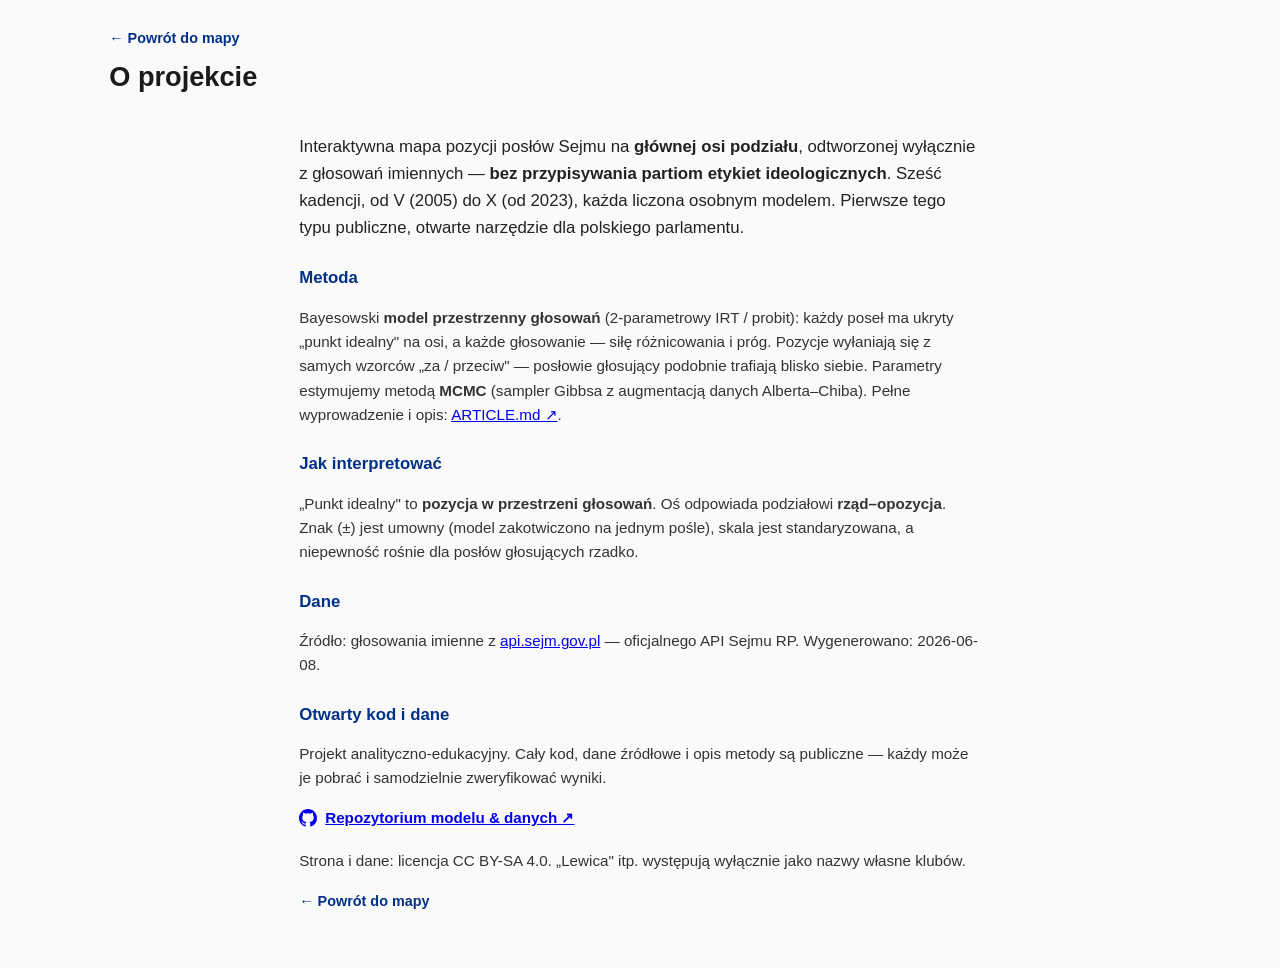
==== about.html @ c2904118 "Make 'O projekcie' a standalone page; drop header GitHub icon and Voteview mentions - Replace the Ab" ====
<!DOCTYPE html>
<html lang="pl">
<head>
  <meta charset="utf-8" />
  <meta name="viewport" content="width=device-width, initial-scale=1" />
  <title>O projekcie — Punkty idealne posłów Sejmu RP</title>
  <meta name="description" content="O projekcie: bayesowski model przestrzenny głosowań Sejmu RP (2-parametrowy IRT / probit, estymacja MCMC). Metoda, dane, interpretacja i otwarty kod." />
  <link rel="icon" href="favicon.svg?v=4" type="image/svg+xml" />
  <link rel="stylesheet" href="style.css" />
</head>
<body>
  <header>
    <a class="back-link" href="index.html">← Powrót do mapy</a>
    <h1>O projekcie</h1>
  </header>

  <main class="about">
    <p class="about-lead">
      Interaktywna mapa pozycji posłów Sejmu na <strong>głównej osi podziału</strong>,
      odtworzonej wyłącznie z głosowań imiennych — <strong>bez przypisywania partiom
      etykiet ideologicznych</strong>. Sześć kadencji, od V (2005) do X (od 2023),
      każda liczona osobnym modelem. Pierwsze tego typu publiczne, otwarte narzędzie
      dla polskiego parlamentu.
    </p>

    <h2>Metoda</h2>
    <p>
      Bayesowski <strong>model przestrzenny głosowań</strong> (2-parametrowy IRT / probit):
      każdy poseł ma ukryty „punkt idealny" na osi, a każde głosowanie — siłę różnicowania
      i próg. Pozycje wyłaniają się z samych wzorców „za / przeciw" — posłowie głosujący
      podobnie trafiają blisko siebie. Parametry estymujemy metodą <strong>MCMC</strong>
      (sampler Gibbsa z augmentacją danych Alberta–Chiba). Pełne wyprowadzenie i opis:
      <a href="https://github.com/psephos-lab/sejm-ideal-points-model/blob/main/article/ARTICLE.md"
         target="_blank" rel="noopener">ARTICLE.md ↗</a>.
    </p>

    <h2>Jak interpretować</h2>
    <p>
      „Punkt idealny" to <strong>pozycja w przestrzeni głosowań</strong>.
      Oś odpowiada podziałowi <strong>rząd–opozycja</strong>.
      Znak (±) jest umowny (model zakotwiczono na jednym pośle), skala jest
      standaryzowana, a niepewność rośnie dla posłów głosujących rzadko.
    </p>

    <h2>Dane</h2>
    <p>
      Źródło: głosowania imienne z
      <a href="https://api.sejm.gov.pl" target="_blank" rel="noopener">api.sejm.gov.pl</a>
      — oficjalnego API Sejmu RP. <span id="about-meta" class="muted"></span>
    </p>

    <h2>Otwarty kod i dane</h2>
    <p>
      Projekt analityczno-edukacyjny. Cały kod, dane źródłowe i opis metody są publiczne —
      każdy może je pobrać i samodzielnie zweryfikować wyniki.
    </p>
    <p class="about-repos">
      <a class="repo-link" href="https://github.com/psephos-lab/sejm-ideal-points-model"
         target="_blank" rel="noopener">
        <svg class="gh" viewBox="0 0 16 16" width="18" height="18" aria-hidden="true" fill="currentColor"><path d="M8 0C3.58 0 0 3.58 0 8c0 3.54 2.29 6.53 5.47 7.59.4.07.55-.17.55-.38 0-.19-.01-.82-.01-1.49-2.01.37-2.53-.49-2.69-.94-.09-.23-.48-.94-.82-1.13-.28-.15-.68-.52-.01-.53.63-.01 1.08.58 1.23.82.72 1.21 1.87.87 2.33.66.07-.52.28-.87.51-1.07-1.78-.2-3.64-.89-3.64-3.95 0-.87.31-1.59.82-2.15-.08-.2-.36-1.02.08-2.12 0 0 .67-.21 2.2.82.64-.18 1.32-.27 2-.27.68 0 1.36.09 2 .27 1.53-1.04 2.2-.82 2.2-.82.44 1.1.16 1.92.08 2.12.51.56.82 1.27.82 2.15 0 3.07-1.87 3.75-3.65 3.95.29.25.54.73.54 1.48 0 1.07-.01 1.93-.01 2.2 0 .21.15.46.55.38A8.013 8.013 0 0016 8c0-4.42-3.58-8-8-8z"/></svg>
        <span>Repozytorium modelu &amp; danych ↗</span>
      </a>
    </p>
    <p class="about-license muted">
      Strona i dane: licencja CC BY-SA 4.0. „Lewica" itp. występują wyłącznie jako nazwy
      własne klubów.
    </p>

    <p><a class="back-link" href="index.html">← Powrót do mapy</a></p>
  </main>

  <script>
    fetch("ideal_points.json")
      .then((r) => r.json())
      .then((d) => {
        const am = document.getElementById("about-meta");
        if (am && d.meta && d.meta.generated) am.textContent = `Wygenerowano: ${d.meta.generated}.`;
      })
      .catch(() => {});
  </script>
</body>
</html>
---- style.css ----
:root {
  --bg: #fafafa;
  --fg: #1a1a1a;
  --muted: #666;
  --line: #ddd;
  --card: #fff;
  --accent: #003087;
  font-family: -apple-system, BlinkMacSystemFont, "Segoe UI", Roboto, Helvetica, Arial, sans-serif;
}

* { box-sizing: border-box; }

body {
  margin: 0;
  background: var(--bg);
  color: var(--fg);
  line-height: 1.5;
}

header {
  padding: 1.6rem 1.2rem 1rem;
  max-width: 1100px;
  margin: 0 auto;
}
h1 { margin: 0 0 .2rem; font-size: 1.7rem; }
.subtitle { margin: 0; color: var(--muted); font-size: .95rem; }

/* ---- term (kadencja) switcher ---- */
.term-switch { display: inline-flex; flex-wrap: wrap; margin-top: .8rem; border: 1px solid var(--line);
  border-radius: 10px; background: var(--card); padding: 3px; gap: 2px; }
.term-btn { display: flex; flex-direction: column; align-items: center; line-height: 1.15;
  border: none; background: none; cursor: pointer; padding: .35rem .8rem; border-radius: 8px;
  font-size: .92rem; font-weight: 600; color: var(--muted); transition: background .15s, color .15s; }
.term-btn small { font-size: .68rem; font-weight: 400; opacity: .8; }
.term-btn:hover { background: #f0f0f0; }
.term-btn.active { background: var(--accent); color: #fff; }
.term-btn.active:hover { background: var(--accent); }
.term-btn.active small { opacity: .85; }

main { max-width: 1100px; margin: 0 auto; padding: 0 1.2rem 2rem; }

.controls {
  display: flex; flex-wrap: wrap; gap: .8rem; align-items: center;
  margin: 1rem 0;
}
#search {
  flex: 1 1 240px; min-width: 180px;
  padding: .55rem .8rem; font-size: 1rem;
  border: 1px solid var(--line); border-radius: 8px; background: var(--card);
}
.toggle { font-size: .9rem; color: var(--muted); display: flex; align-items: center; gap: .35rem; }

.legend { display: flex; flex-wrap: wrap; gap: .4rem; margin-bottom: 1rem; }
.chip {
  display: inline-flex; align-items: center; gap: .35rem;
  padding: .25rem .6rem; border-radius: 999px; cursor: pointer;
  font-size: .82rem; border: 1px solid var(--line); background: var(--card);
  user-select: none; transition: opacity .15s;
}
.chip .dot { width: 10px; height: 10px; border-radius: 50%; }
.chip.dim { opacity: .35; }

.chart-wrap { position: relative; background: var(--card); border: 1px solid var(--line);
  border-radius: 12px; padding: .8rem; margin-bottom: 1.4rem; }
.chart-wrap h2 { margin: .2rem .4rem .6rem; font-size: 1rem; color: var(--muted); font-weight: 600; }
svg { width: 100%; display: block; }

.dot-mp { cursor: pointer; stroke: #fff; stroke-width: .5; }
.dot-mp.dimmed { opacity: .12; }
.dot-mp.hit { stroke: #000; stroke-width: 1.5; }
.ci-line { stroke-opacity: .35; stroke-width: 1; }

.axis text { fill: var(--muted); font-size: 11px; }
.axis line, .axis path { stroke: var(--line); }
.zero-line { stroke: #999; stroke-dasharray: 4 3; stroke-width: 1; }
.axis-label { fill: var(--muted); font-size: 12px; }

.tooltip {
  position: absolute; pointer-events: none; z-index: 10;
  background: #111; color: #fff; padding: .5rem .65rem; border-radius: 8px;
  font-size: .82rem; max-width: 240px; box-shadow: 0 4px 14px rgba(0,0,0,.25);
}
.tooltip b { font-size: .9rem; }
.tooltip .club { opacity: .8; }
.tooltip .pos { margin-top: .25rem; font-variant-numeric: tabular-nums; }

.howto { background: var(--card); border: 1px solid var(--line); border-radius: 12px;
  padding: 1rem 1.2rem; margin-bottom: 1.4rem; }
.howto h2 { margin-top: 0; font-size: 1.05rem; }
.howto p { font-size: .92rem; color: #333; }

footer { max-width: 1100px; margin: 0 auto; padding: 1.5rem 1.2rem 3rem;
  color: var(--muted); font-size: .82rem; border-top: 1px solid var(--line); }
footer a { color: var(--accent); }
.disclaimer { font-style: italic; }

.dot-mp.selected { stroke: #000; stroke-width: 2; }

/* ---- profile panel ---- */
.profile {
  position: fixed; top: 0; right: 0; height: 100%; width: 360px; max-width: 90vw;
  background: var(--card); box-shadow: -4px 0 24px rgba(0,0,0,.15);
  padding: 1.2rem 1.3rem; overflow-y: auto; z-index: 50;
  transform: translateX(100%); transition: transform .22s ease;
}
.profile[hidden] { display: block; }       /* keep rendered; off-screen until .open */
.profile.open { transform: translateX(0); }
.backdrop { position: fixed; inset: 0; background: rgba(0,0,0,.25); z-index: 40; }

.profile .close { position: absolute; top: .5rem; right: .8rem; border: none;
  background: none; font-size: 1.7rem; line-height: 1; cursor: pointer; color: #999; }
.profile .close:hover { color: #000; }
.profile h2 { margin: .2rem 0 .5rem; font-size: 1.3rem; padding-right: 1.6rem; }
.profile h3 { margin: 1.2rem 0 .4rem; font-size: .9rem; color: var(--muted); }
.club-chip { display: inline-flex; align-items: center; gap: .35rem; font-size: .85rem;
  padding: .2rem .6rem; border: 1px solid var(--line); border-radius: 999px; }
.club-chip .dot { width: 10px; height: 10px; border-radius: 50%; }
.big-pos { font-size: 2.2rem; font-weight: 700; margin: .8rem 0 .2rem; font-variant-numeric: tabular-nums; }
.big-pos .ci { display: block; font-size: .72rem; font-weight: 400; color: var(--muted); }
#mini-axis { width: 100%; margin: .3rem 0 .5rem; }
.stats { display: grid; grid-template-columns: 1fr auto; gap: .35rem .8rem; margin: .6rem 0; font-size: .9rem; }
.stats dt { color: var(--muted); }
.stats dd { margin: 0; text-align: right; font-variant-numeric: tabular-nums; font-weight: 600; }
.stats .muted { color: var(--muted); font-weight: 400; font-size: .8rem; }
.stats .ok { color: #1a9850; } .stats .warn { color: #d73027; }
.neighbors { list-style: none; padding: 0; margin: .2rem 0 0; }
.neighbors li { display: flex; align-items: center; gap: .5rem; padding: .4rem .3rem;
  border-radius: 6px; cursor: pointer; font-size: .9rem; }
.neighbors li:hover { background: #f2f2f2; }
.neighbors .dot { width: 9px; height: 9px; border-radius: 50%; flex: none; }
.neighbors .nm { flex: 1; }
.neighbors .nx { color: var(--muted); font-variant-numeric: tabular-nums; }

.hist-btn { width: 100%; margin: .6rem 0 .2rem; padding: .6rem; border: 1px solid var(--accent);
  background: var(--accent); color: #fff; border-radius: 8px; cursor: pointer; font-size: .92rem; }
.hist-btn:hover { opacity: .92; }

/* ---- voting history modal ---- */
.modal { position: fixed; inset: 0; background: rgba(0,0,0,.45); z-index: 60;
  display: flex; align-items: center; justify-content: center; padding: 2vh 1rem; }
.modal[hidden] { display: none; }
.modal-card { background: var(--card); border-radius: 12px; width: 100%; max-width: 880px;
  max-height: 92vh; display: flex; flex-direction: column; padding: 1.1rem 1.3rem; position: relative; }
.modal-card h2 { margin: 0 1.6rem .6rem 0; font-size: 1.15rem; }
.modal-card .close { position: absolute; top: .4rem; right: .7rem; border: none; background: none;
  font-size: 1.7rem; line-height: 1; cursor: pointer; color: #999; }
.modal-card .close:hover { color: #000; }
.loading { padding: 2rem; color: var(--muted); text-align: center; }
.hist-controls { display: flex; gap: .8rem; align-items: center; flex-wrap: wrap; margin-bottom: .5rem; }
.hist-controls #hist-search { flex: 1 1 220px; padding: .45rem .7rem; border: 1px solid var(--line);
  border-radius: 8px; font-size: .95rem; }
.hist-list { overflow-y: auto; flex: 1; border-top: 1px solid var(--line); }
.hist-item { border-bottom: 1px solid #eee; }
.hist-row { display: grid; grid-template-columns: 84px 128px 1fr; gap: .6rem;
  padding: .55rem .2rem; align-items: start; }
.bd-toggle { border: none; background: none; color: var(--accent); cursor: pointer;
  font-size: .78rem; padding: 0; }
.bd-toggle:hover { text-decoration: underline; }
.bd-wrap { position: relative; }
.bd-wrap svg { width: 100%; display: block; margin: .2rem 0; background: #fbfbfb; border-radius: 6px; cursor: crosshair; }
.bd-tip { position: absolute; pointer-events: none; z-index: 5; transform: translate(8px, -130%);
  background: #111; color: #fff; padding: .2rem .45rem; border-radius: 6px; font-size: .74rem;
  white-space: nowrap; box-shadow: 0 2px 8px rgba(0,0,0,.25); }
.bd-tip b { font-variant-numeric: tabular-nums; }
.bd-cap { display: flex; flex-wrap: wrap; gap: .8rem; align-items: center; font-size: .76rem;
  color: var(--muted); padding: 0 .2rem .6rem; }
.bd-cap .k { display: inline-flex; align-items: center; gap: .3rem; }
.bd-cap .k i { width: 10px; height: 10px; border-radius: 50%; display: inline-block; }
.bd-cap .coh { margin-left: auto; font-weight: 600; color: #333; }
.hr-date { color: var(--muted); font-size: .8rem; font-variant-numeric: tabular-nums; }
.hr-votes { display: grid; grid-template-columns: auto 1fr; gap: .15rem .3rem; align-items: center; }
.hr-lab { font-size: .66rem; color: var(--muted); text-transform: uppercase; }
.hr-title { font-weight: 600; font-size: .88rem; }
.hr-topic { font-size: .82rem; color: #444; margin: .1rem 0; }
.hr-result { font-size: .78rem; color: var(--muted); }
.hr-result .za { color: #1a9850; } .hr-result .pr { color: #d73027; }
.hr-result a { color: var(--accent); }
.badge { display: inline-block; padding: .08rem .4rem; border-radius: 5px; font-size: .72rem; font-weight: 600; }
.badge.za { background: #e3f4e4; color: #1a7a34; }
.badge.pr { background: #fbe3e3; color: #c0392b; }
.badge.ab { background: #fff3d6; color: #9a6a00; }
.badge.none { background: #eee; color: #999; }
.tag { background: #eee; color: #777; padding: .05rem .35rem; border-radius: 4px; font-size: .7rem; }
.hist-more { text-align: center; padding-top: .6rem; }
.hist-more button { padding: .45rem 1rem; border: 1px solid var(--line); background: var(--card);
  border-radius: 8px; cursor: pointer; }

/* ---- header bar: title + "O projekcie" link ---- */
.header-bar { display: flex; justify-content: space-between; align-items: flex-start; gap: 1rem; }
.header-links { display: flex; align-items: center; gap: .55rem; flex: none; padding-top: .25rem; }
.link-btn { border: 1px solid var(--line); background: var(--card); color: var(--fg);
  font-size: .85rem; font-weight: 600; padding: .35rem .75rem; border-radius: 8px;
  cursor: pointer; text-decoration: none; transition: background .15s; }
.link-btn:hover { background: #f0f0f0; }

/* ---- "O projekcie" page ---- */
.back-link { display: inline-block; margin-bottom: .5rem; color: var(--accent);
  font-size: .9rem; font-weight: 600; text-decoration: none; }
.back-link:hover { text-decoration: underline; }
main.about { max-width: 720px; }
.about h2 { font-size: 1.05rem; color: var(--accent); margin: 1.5rem 0 .35rem; }
.about p { font-size: .95rem; color: #333; line-height: 1.6; }
.about .about-lead { font-size: 1.05rem; color: #222; }
.about-repos { display: flex; flex-direction: column; gap: .4rem; margin: .4rem 0; }
.repo-link { display: inline-flex; align-items: center; gap: .5rem; font-weight: 600; }
/* override the global `svg { width: 100% }` so the inline GitHub icon keeps its size */
.repo-link .gh { width: 18px; height: 18px; display: inline-block; flex: none; }
.about-license { font-size: .8rem; margin-top: 1.2rem; }

@media (max-width: 600px) {
  h1 { font-size: 1.35rem; }
  .header-bar { flex-wrap: wrap; }
  .hist-row { grid-template-columns: 1fr; gap: .25rem; }
  .hr-votes { grid-template-columns: auto auto auto auto; }
}
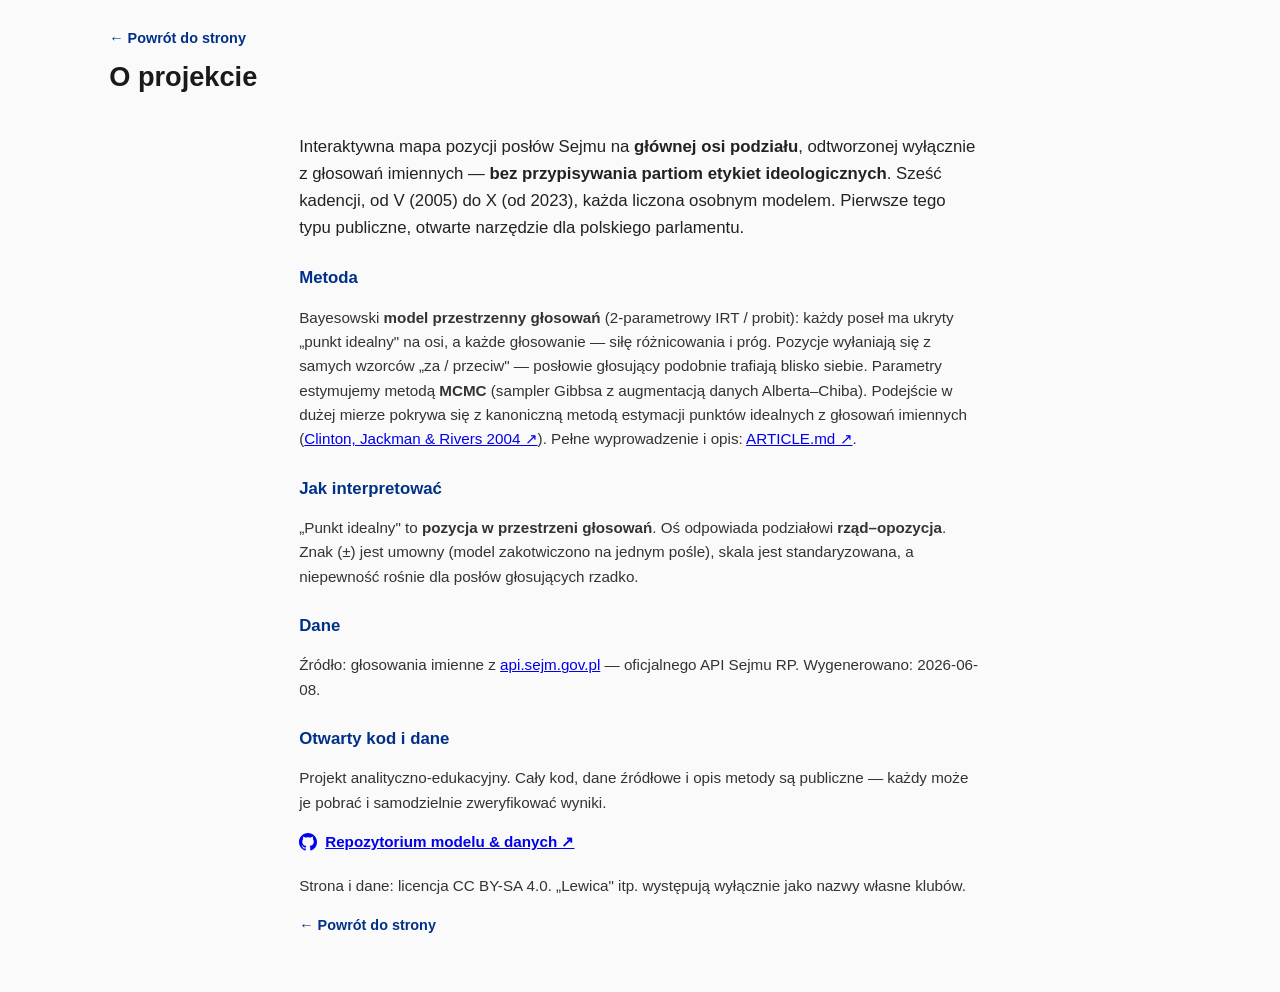
==== commit 919a6344: "About page: cite Clinton-Jackman-Rivers 2004; relabel back link - Note the method largely coincides " ====
--- a/about.html
+++ b/about.html
@@ -10,7 +10,7 @@
 </head>
 <body>
   <header>
-    <a class="back-link" href="index.html">← Powrót do mapy</a>
+    <a class="back-link" href="index.html">← Powrót do strony</a>
     <h1>O projekcie</h1>
   </header>
 
@@ -29,7 +29,11 @@
       każdy poseł ma ukryty „punkt idealny" na osi, a każde głosowanie — siłę różnicowania
       i próg. Pozycje wyłaniają się z samych wzorców „za / przeciw" — posłowie głosujący
       podobnie trafiają blisko siebie. Parametry estymujemy metodą <strong>MCMC</strong>
-      (sampler Gibbsa z augmentacją danych Alberta–Chiba). Pełne wyprowadzenie i opis:
+      (sampler Gibbsa z augmentacją danych Alberta–Chiba). Podejście w dużej mierze
+      pokrywa się z kanoniczną metodą estymacji punktów idealnych z głosowań imiennych
+      (<a href="https://www.cs.princeton.edu/courses/archive/fall09/cos597A/papers/ClintonJackmanRivers2004.pdf"
+         target="_blank" rel="noopener">Clinton, Jackman &amp; Rivers 2004 ↗</a>).
+      Pełne wyprowadzenie i opis:
       <a href="https://github.com/psephos-lab/sejm-ideal-points-model/blob/main/article/ARTICLE.md"
          target="_blank" rel="noopener">ARTICLE.md ↗</a>.
     </p>
@@ -66,7 +70,7 @@
       własne klubów.
     </p>
 
-    <p><a class="back-link" href="index.html">← Powrót do mapy</a></p>
+    <p><a class="back-link" href="index.html">← Powrót do strony</a></p>
   </main>
 
   <script>
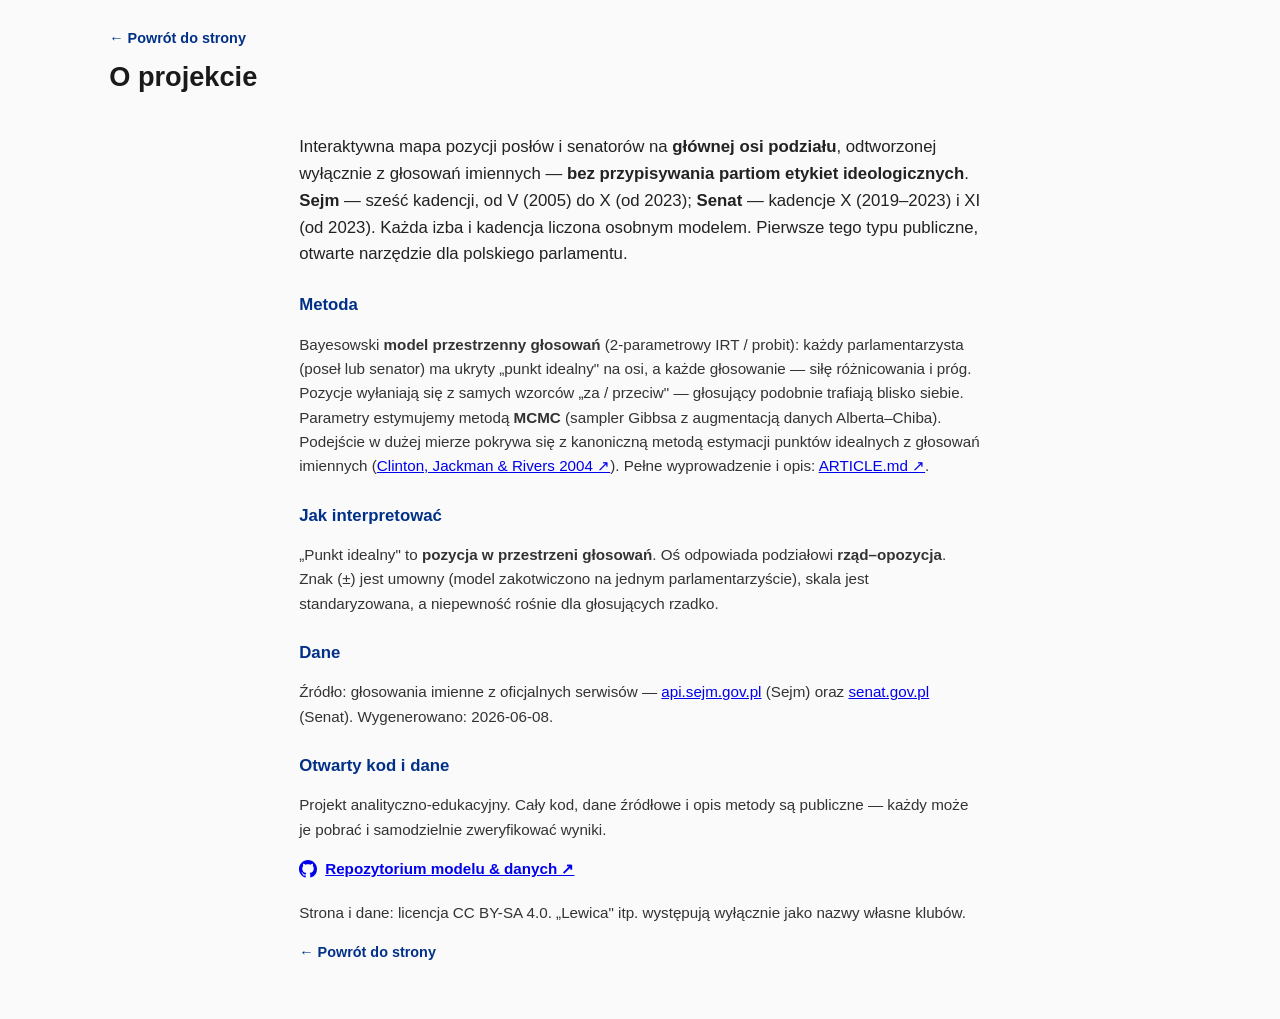
==== commit 02071c85: "Add Senate (X, XI kadencja) alongside Sejm Top-level Sejm/Senat toggle: switching the chamber swaps " ====
--- a/about.html
+++ b/about.html
@@ -3,8 +3,8 @@
 <head>
   <meta charset="utf-8" />
   <meta name="viewport" content="width=device-width, initial-scale=1" />
-  <title>O projekcie — Punkty idealne posłów Sejmu RP</title>
-  <meta name="description" content="O projekcie: bayesowski model przestrzenny głosowań Sejmu RP (2-parametrowy IRT / probit, estymacja MCMC). Metoda, dane, interpretacja i otwarty kod." />
+  <title>O projekcie — Punkty idealne Sejmu i Senatu RP</title>
+  <meta name="description" content="O projekcie: bayesowski model przestrzenny głosowań Sejmu i Senatu RP (2-parametrowy IRT / probit, estymacja MCMC). Metoda, dane, interpretacja i otwarty kod." />
   <link rel="icon" href="favicon.svg?v=4" type="image/svg+xml" />
   <link rel="stylesheet" href="style.css" />
 </head>
@@ -16,19 +16,21 @@
 
   <main class="about">
     <p class="about-lead">
-      Interaktywna mapa pozycji posłów Sejmu na <strong>głównej osi podziału</strong>,
+      Interaktywna mapa pozycji posłów i senatorów na <strong>głównej osi podziału</strong>,
       odtworzonej wyłącznie z głosowań imiennych — <strong>bez przypisywania partiom
-      etykiet ideologicznych</strong>. Sześć kadencji, od V (2005) do X (od 2023),
-      każda liczona osobnym modelem. Pierwsze tego typu publiczne, otwarte narzędzie
-      dla polskiego parlamentu.
+      etykiet ideologicznych</strong>. <strong>Sejm</strong> — sześć kadencji, od V (2005)
+      do X (od 2023); <strong>Senat</strong> — kadencje X (2019–2023) i XI (od 2023).
+      Każda izba i kadencja liczona osobnym modelem. Pierwsze tego typu publiczne,
+      otwarte narzędzie dla polskiego parlamentu.
     </p>
 
     <h2>Metoda</h2>
     <p>
       Bayesowski <strong>model przestrzenny głosowań</strong> (2-parametrowy IRT / probit):
-      każdy poseł ma ukryty „punkt idealny" na osi, a każde głosowanie — siłę różnicowania
-      i próg. Pozycje wyłaniają się z samych wzorców „za / przeciw" — posłowie głosujący
-      podobnie trafiają blisko siebie. Parametry estymujemy metodą <strong>MCMC</strong>
+      każdy parlamentarzysta (poseł lub senator) ma ukryty „punkt idealny" na osi, a każde
+      głosowanie — siłę różnicowania i próg. Pozycje wyłaniają się z samych wzorców
+      „za / przeciw" — głosujący podobnie trafiają blisko siebie. Parametry estymujemy
+      metodą <strong>MCMC</strong>
       (sampler Gibbsa z augmentacją danych Alberta–Chiba). Podejście w dużej mierze
       pokrywa się z kanoniczną metodą estymacji punktów idealnych z głosowań imiennych
       (<a href="https://www.cs.princeton.edu/courses/archive/fall09/cos597A/papers/ClintonJackmanRivers2004.pdf"
@@ -42,15 +44,17 @@
     <p>
       „Punkt idealny" to <strong>pozycja w przestrzeni głosowań</strong>.
       Oś odpowiada podziałowi <strong>rząd–opozycja</strong>.
-      Znak (±) jest umowny (model zakotwiczono na jednym pośle), skala jest
-      standaryzowana, a niepewność rośnie dla posłów głosujących rzadko.
+      Znak (±) jest umowny (model zakotwiczono na jednym parlamentarzyście), skala jest
+      standaryzowana, a niepewność rośnie dla głosujących rzadko.
     </p>
 
     <h2>Dane</h2>
     <p>
-      Źródło: głosowania imienne z
+      Źródło: głosowania imienne z oficjalnych serwisów —
       <a href="https://api.sejm.gov.pl" target="_blank" rel="noopener">api.sejm.gov.pl</a>
-      — oficjalnego API Sejmu RP. <span id="about-meta" class="muted"></span>
+      (Sejm) oraz
+      <a href="https://www.senat.gov.pl" target="_blank" rel="noopener">senat.gov.pl</a>
+      (Senat). <span id="about-meta" class="muted"></span>
     </p>
 
     <h2>Otwarty kod i dane</h2>
--- a/style.css
+++ b/style.css
@@ -36,6 +36,16 @@
 .term-btn.active { background: var(--accent); color: #fff; }
 .term-btn.active:hover { background: var(--accent); }
 .term-btn.active small { opacity: .85; }
+
+/* institution (Sejm / Senat) segmented toggle */
+.inst-switch { display: inline-flex; border: 1px solid var(--line); border-radius: 9px;
+  background: var(--card); padding: 3px; gap: 2px; }
+.inst-btn { border: none; background: none; cursor: pointer; padding: .3rem .7rem;
+  border-radius: 7px; font-size: .9rem; font-weight: 600; color: var(--muted);
+  transition: background .15s, color .15s; }
+.inst-btn:hover { background: #f0f0f0; }
+.inst-btn.active { background: var(--accent); color: #fff; }
+.inst-btn.active:hover { background: var(--accent); }
 
 main { max-width: 1100px; margin: 0 auto; padding: 0 1.2rem 2rem; }
 
